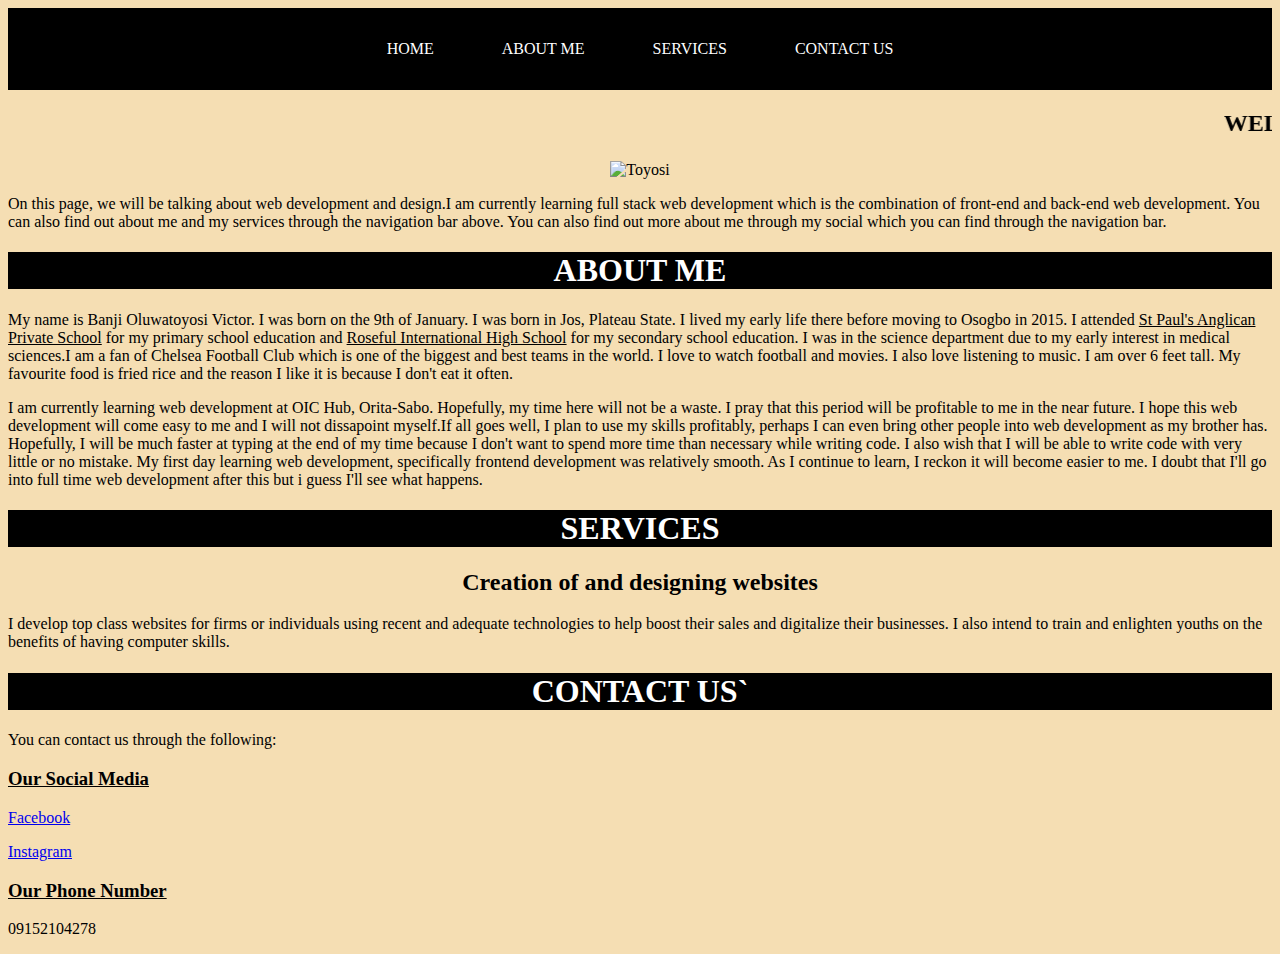
==== index.html @ e24cdfda "new statement on git" ====
<!DOCTYPE html>
<html lang="en">
<head>
<link rel="stylesheet" href="style.css">

    <meta charset="UTF-8">
    <meta http-equiv="X-UA-Compatible" content="IE=edge">
    <meta name="viewport" content="width=device-width, initial-scale=1.0">
    <title>Portfolio</title>
</head>

<body style="background-color:wheat;">
    
    <div class="nav">
   <a href="#index.html"> HOME</a>
   <a href="#about"> ABOUT ME</a>
   <a href="#services"> SERVICES</a>
   <a href="#contactus"> CONTACT US</a>
   </div>
   <marquee><h2>WELCOME TO THE OFFICIAL WEBSITE OF BANJI TOYOSI</h2></marquee>
   <center><img  src="file:///home/banji/Documents/Portfolio/Image/Toyosi.jpg" width="300px" height="300px" alt= Toyosi></center>
   <p>On this page, we will be talking about web development and design.I am currently learning full stack web development which is the combination of front-end and back-end web development. You can also find out about me and my services through the navigation bar above. You can also find out more about me through my social which you can find through the navigation bar. </p>
   <h1 style="text-align: center;background-color: black; color: white;"  id="about">ABOUT ME</h1>
   <p>My name is Banji Oluwatoyosi Victor. I was born on the 9th of January. I was born in Jos, Plateau State. I lived my early life there before moving to Osogbo in 2015. I attended <u>St Paul's Anglican Private School</u> for my primary school education and <u>Roseful International High School</u> for my secondary school education. I was in the science department due to my early interest in medical sciences.I am a fan of Chelsea Football Club which is one of the biggest and best teams in the world. I love to watch football and movies. I also love listening to music. I am over 6 feet tall. My favourite food is fried rice and the reason I like it is because I don't eat it often.</p>   
    <p> I am currently learning web development at OIC Hub, Orita-Sabo. Hopefully, my time here will not be a waste. I pray that this period will be profitable to me in the near future. I hope this web development will come easy to me and I will not dissapoint myself.If all goes well, I plan to use my skills profitably, perhaps I can even bring other people into web development as my brother has. Hopefully, I will be much faster at typing at the end of my time because I don't want to spend more time than necessary while writing code. I also wish that I will be able to write code with very little or no mistake. My first day learning web development, specifically frontend development was relatively smooth. As I continue to learn, I reckon it will become easier to me. I doubt that I'll go into full time web development after this but i guess I'll see what happens.</p>
 
    <h1 style="text-align: center; background-color: black; color: white;"   id="services">SERVICES</h1>
    <h2 style="text-align: center;">Creation of and designing websites</h2>
    <p>I develop top class websites for firms or individuals using recent and adequate technologies to help boost their sales and digitalize their businesses. I also intend to train and enlighten youths on the benefits of having computer skills.</p>
    <h1 style="text-align: center; background-color: black; color: white;"   id="contactus">CONTACT US`</h1>
   <p>You can contact us through the following: </p>
   <p><h3><u>Our Social Media</u></h3></p>
   <p><a href="http://facebook.com/BanjiOluwatoyosi">Facebook</a></p>
   <p><a href="http://instagram.com/banjivictor09">Instagram</a></p>
   <p><h3><u>Our Phone Number</u></h3></p>
   <p>09152104278</p>

   




   

</body>
</html>
---- style.css ----
.nav a{
    text-decoration: none;
    color: white;
    display: inline-block;
    padding: 16px;
    margin: 16px;
}   
    
.nav{
    background-color: black;
    text-align: center;
}
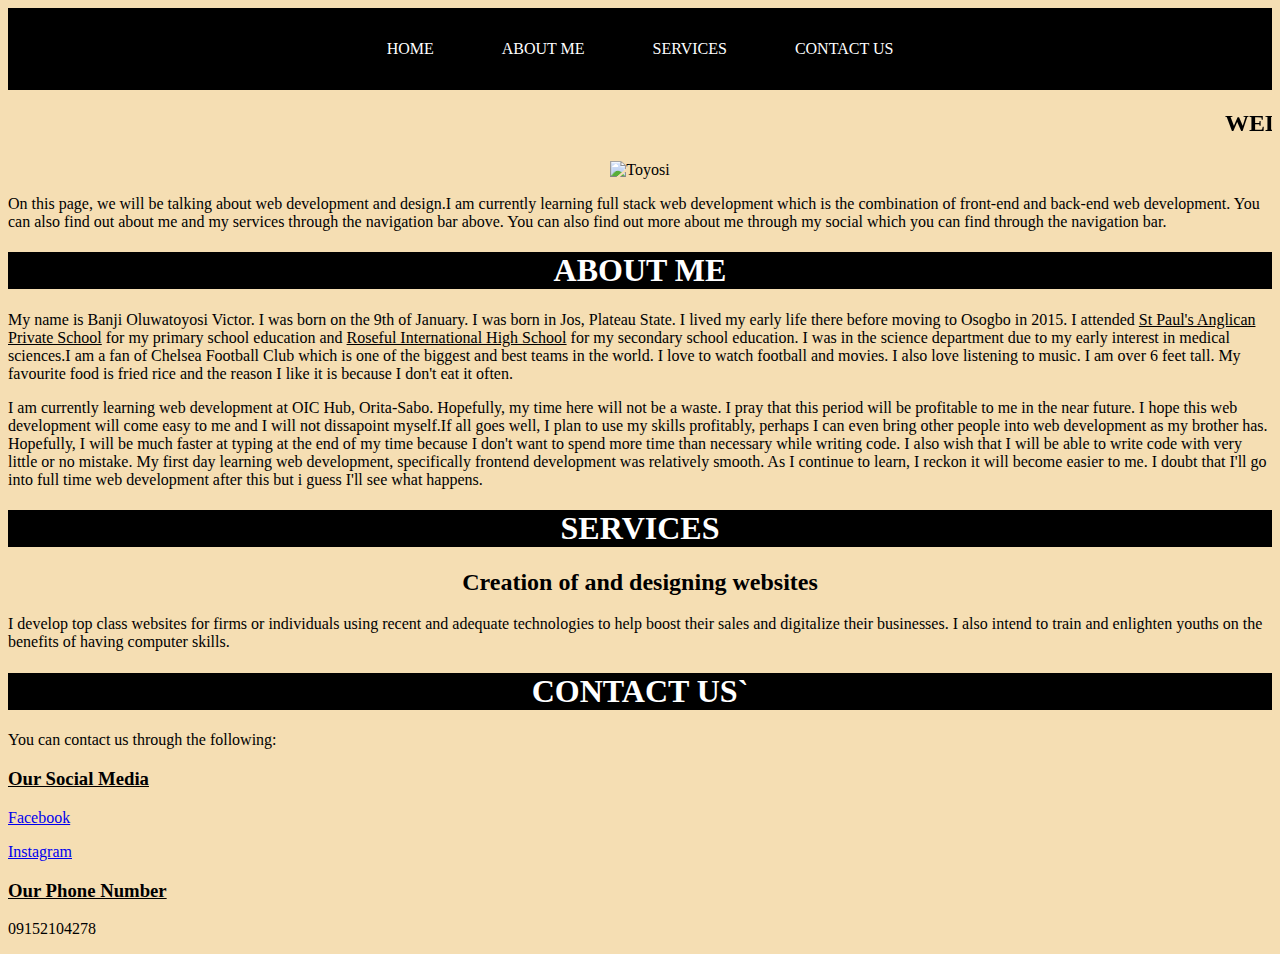
==== commit f2c6c1b5: "changed statement on git" ====
--- a/index.html
+++ b/index.html
@@ -18,7 +18,7 @@
    <a href="#contactus"> CONTACT US</a>
    </div>
    <marquee><h2>WELCOME TO THE OFFICIAL WEBSITE OF BANJI TOYOSI</h2></marquee>
-   <center><img  src="file:///home/banji/Documents/Portfolio/Image/Toyosi.jpg" width="300px" height="300px" alt= Toyosi></center>
+   <center><img src="file:///home/banji/Documents/Portfolio/Image/Toyosi.jpg" width="300px" height="300px" alt= Toyosi></center>
    <p>On this page, we will be talking about web development and design.I am currently learning full stack web development which is the combination of front-end and back-end web development. You can also find out about me and my services through the navigation bar above. You can also find out more about me through my social which you can find through the navigation bar. </p>
    <h1 style="text-align: center;background-color: black; color: white;"  id="about">ABOUT ME</h1>
    <p>My name is Banji Oluwatoyosi Victor. I was born on the 9th of January. I was born in Jos, Plateau State. I lived my early life there before moving to Osogbo in 2015. I attended <u>St Paul's Anglican Private School</u> for my primary school education and <u>Roseful International High School</u> for my secondary school education. I was in the science department due to my early interest in medical sciences.I am a fan of Chelsea Football Club which is one of the biggest and best teams in the world. I love to watch football and movies. I also love listening to music. I am over 6 feet tall. My favourite food is fried rice and the reason I like it is because I don't eat it often.</p>   
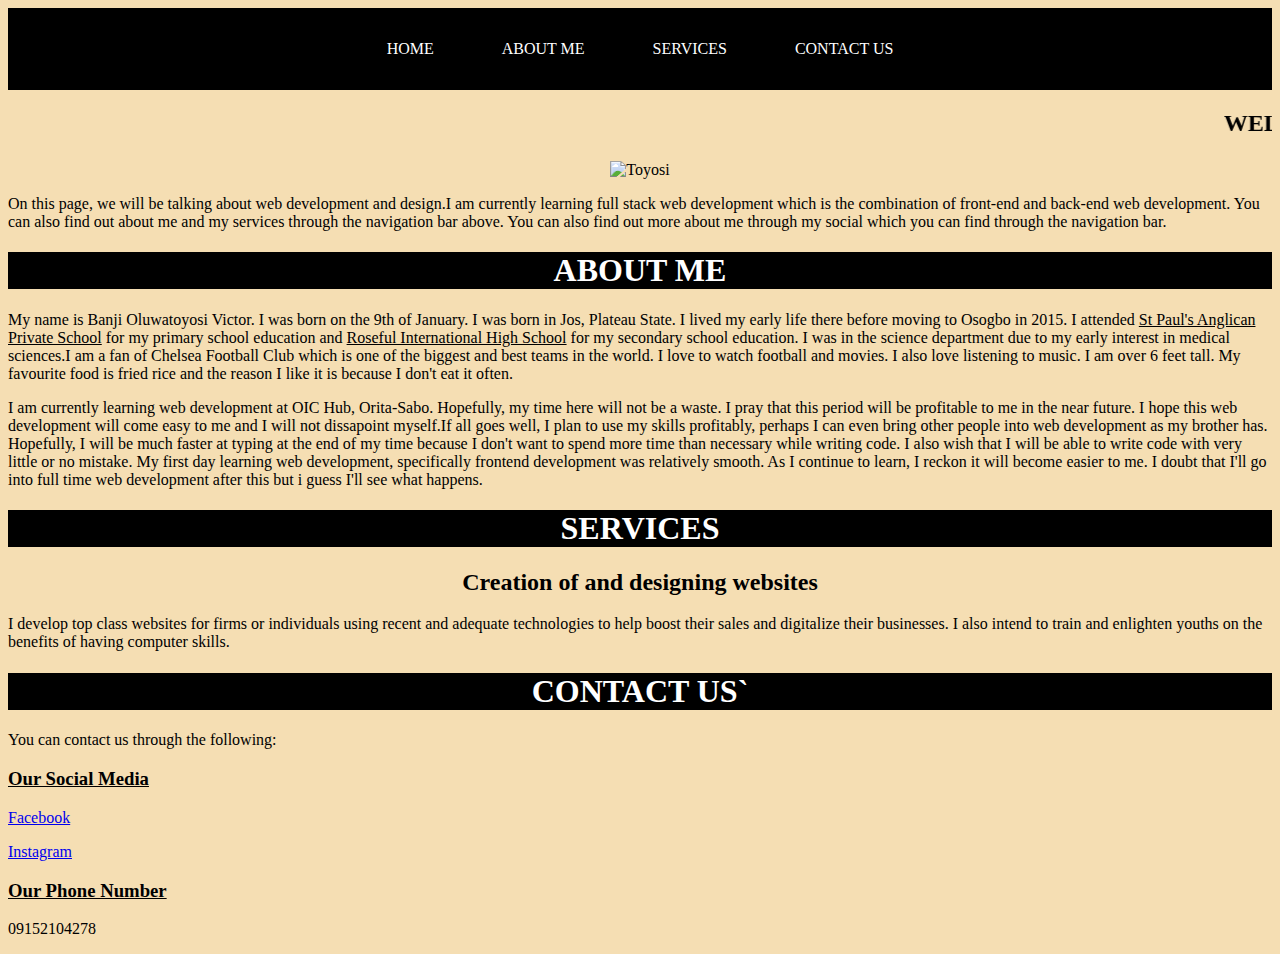
==== commit 1ec2fd44: "new change statement on git" ====
--- a/index.html
+++ b/index.html
@@ -18,7 +18,7 @@
    <a href="#contactus"> CONTACT US</a>
    </div>
    <marquee><h2>WELCOME TO THE OFFICIAL WEBSITE OF BANJI TOYOSI</h2></marquee>
-   <center><img src="file:///home/banji/Documents/Portfolio/Image/Toyosi.jpg" width="300px" height="300px" alt= Toyosi></center>
+   <center><img src="file:///home/banji/documents/portfolio/image/toyosi.jpg" width="300px" height="300px" alt= Toyosi></center>
    <p>On this page, we will be talking about web development and design.I am currently learning full stack web development which is the combination of front-end and back-end web development. You can also find out about me and my services through the navigation bar above. You can also find out more about me through my social which you can find through the navigation bar. </p>
    <h1 style="text-align: center;background-color: black; color: white;"  id="about">ABOUT ME</h1>
    <p>My name is Banji Oluwatoyosi Victor. I was born on the 9th of January. I was born in Jos, Plateau State. I lived my early life there before moving to Osogbo in 2015. I attended <u>St Paul's Anglican Private School</u> for my primary school education and <u>Roseful International High School</u> for my secondary school education. I was in the science department due to my early interest in medical sciences.I am a fan of Chelsea Football Club which is one of the biggest and best teams in the world. I love to watch football and movies. I also love listening to music. I am over 6 feet tall. My favourite food is fried rice and the reason I like it is because I don't eat it often.</p>   
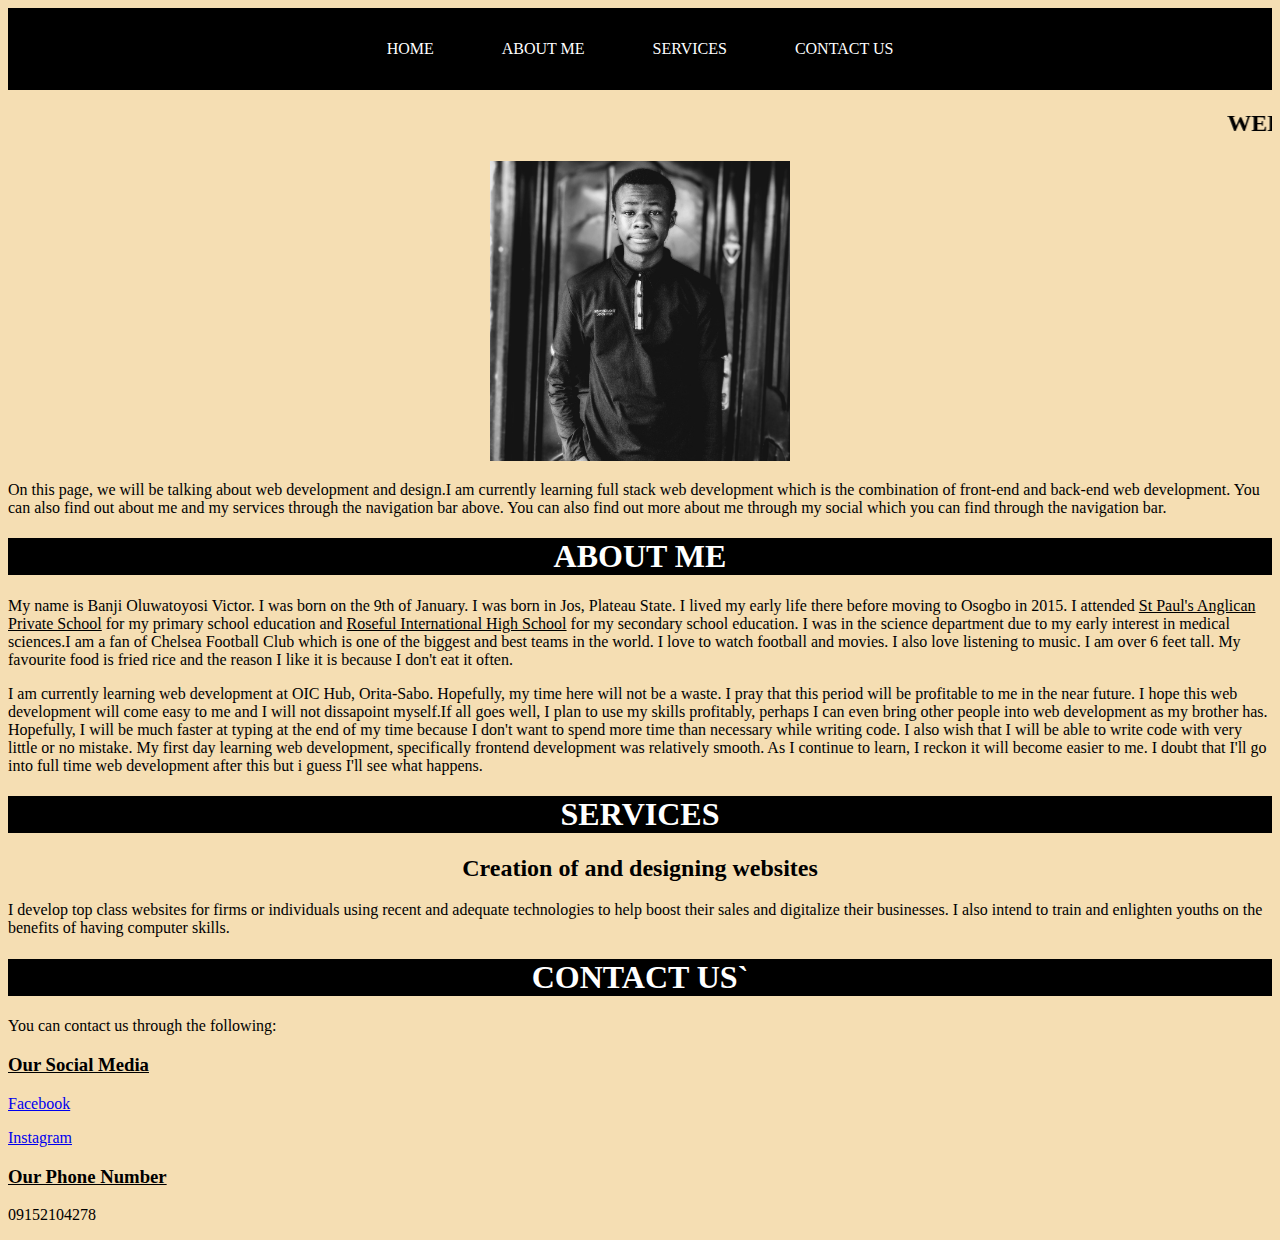
==== commit b98974ea: "recent statement on git" ====
--- a/index.html
+++ b/index.html
@@ -18,7 +18,7 @@
    <a href="#contactus"> CONTACT US</a>
    </div>
    <marquee><h2>WELCOME TO THE OFFICIAL WEBSITE OF BANJI TOYOSI</h2></marquee>
-   <center><img src="file:///home/banji/documents/portfolio/image/toyosi.jpg" width="300px" height="300px" alt= Toyosi></center>
+   <center> <img src="Image/Toyosi.jpg" width="300px" height="300px" alt= Toyosi></center>
    <p>On this page, we will be talking about web development and design.I am currently learning full stack web development which is the combination of front-end and back-end web development. You can also find out about me and my services through the navigation bar above. You can also find out more about me through my social which you can find through the navigation bar. </p>
    <h1 style="text-align: center;background-color: black; color: white;"  id="about">ABOUT ME</h1>
    <p>My name is Banji Oluwatoyosi Victor. I was born on the 9th of January. I was born in Jos, Plateau State. I lived my early life there before moving to Osogbo in 2015. I attended <u>St Paul's Anglican Private School</u> for my primary school education and <u>Roseful International High School</u> for my secondary school education. I was in the science department due to my early interest in medical sciences.I am a fan of Chelsea Football Club which is one of the biggest and best teams in the world. I love to watch football and movies. I also love listening to music. I am over 6 feet tall. My favourite food is fried rice and the reason I like it is because I don't eat it often.</p>   
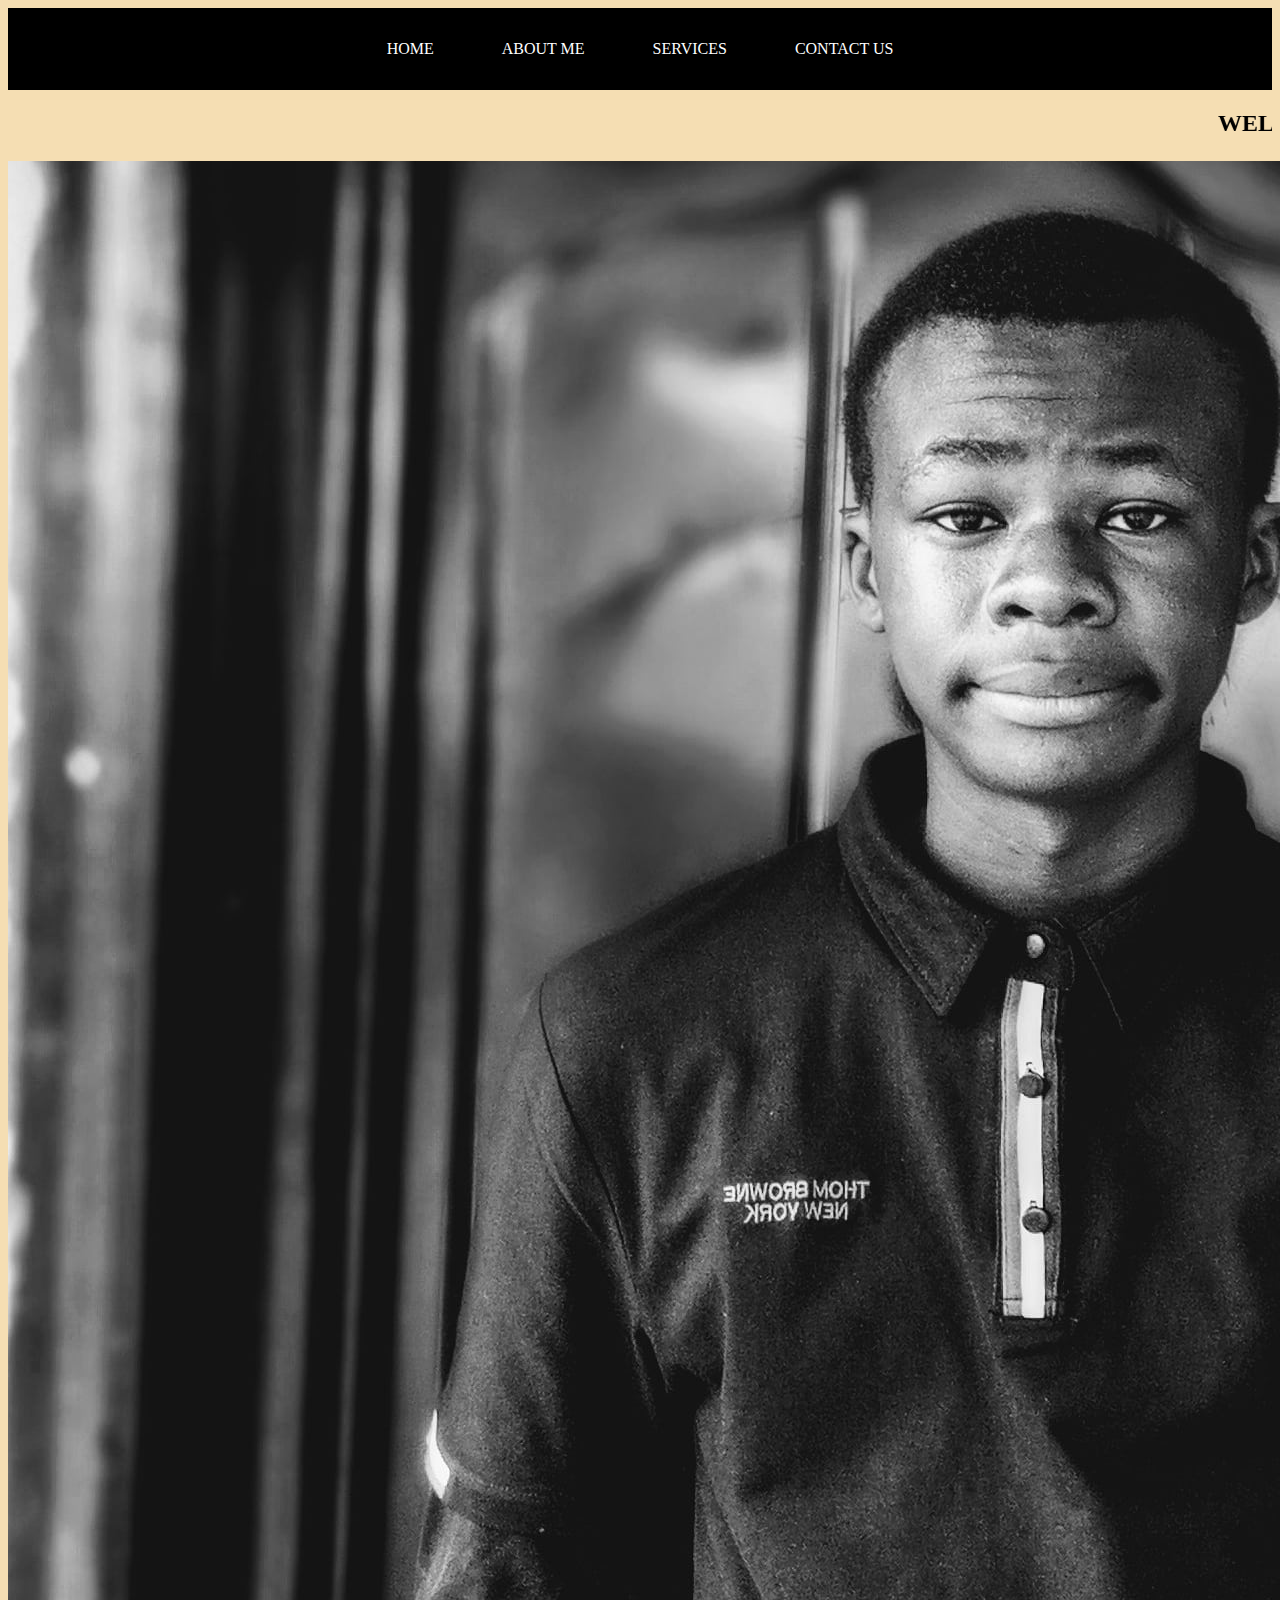
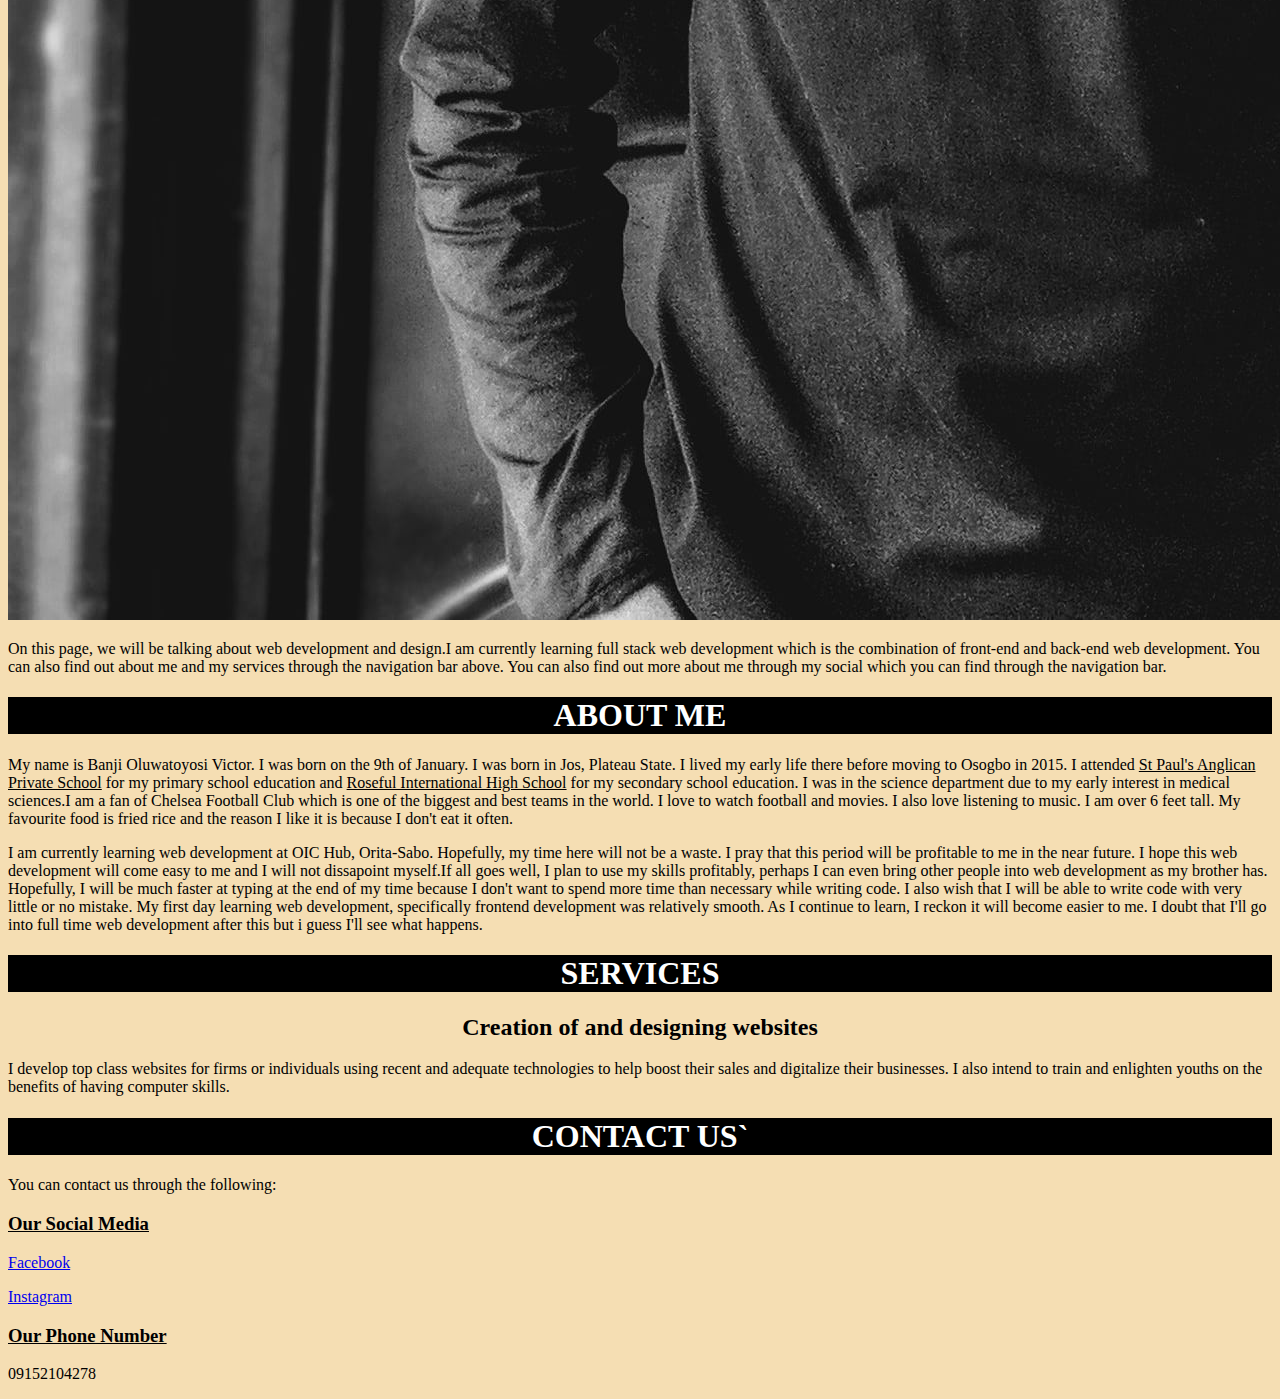
==== commit d1696136: "recent changed statement on git" ====
--- a/index.html
+++ b/index.html
@@ -18,7 +18,7 @@
    <a href="#contactus"> CONTACT US</a>
    </div>
    <marquee><h2>WELCOME TO THE OFFICIAL WEBSITE OF BANJI TOYOSI</h2></marquee>
-   <center> <img src="Image/Toyosi.jpg" width="300px" height="300px" alt= Toyosi></center>
+   <center> <img src="Image/Toyosi.jpg" alt= Toyosi></center>
    <p>On this page, we will be talking about web development and design.I am currently learning full stack web development which is the combination of front-end and back-end web development. You can also find out about me and my services through the navigation bar above. You can also find out more about me through my social which you can find through the navigation bar. </p>
    <h1 style="text-align: center;background-color: black; color: white;"  id="about">ABOUT ME</h1>
    <p>My name is Banji Oluwatoyosi Victor. I was born on the 9th of January. I was born in Jos, Plateau State. I lived my early life there before moving to Osogbo in 2015. I attended <u>St Paul's Anglican Private School</u> for my primary school education and <u>Roseful International High School</u> for my secondary school education. I was in the science department due to my early interest in medical sciences.I am a fan of Chelsea Football Club which is one of the biggest and best teams in the world. I love to watch football and movies. I also love listening to music. I am over 6 feet tall. My favourite food is fried rice and the reason I like it is because I don't eat it often.</p>   
--- a/style.css
+++ b/style.css
@@ -9,4 +9,5 @@
 .nav{
     background-color: black;
     text-align: center;
+    width: "300px"; height: "300px";
 }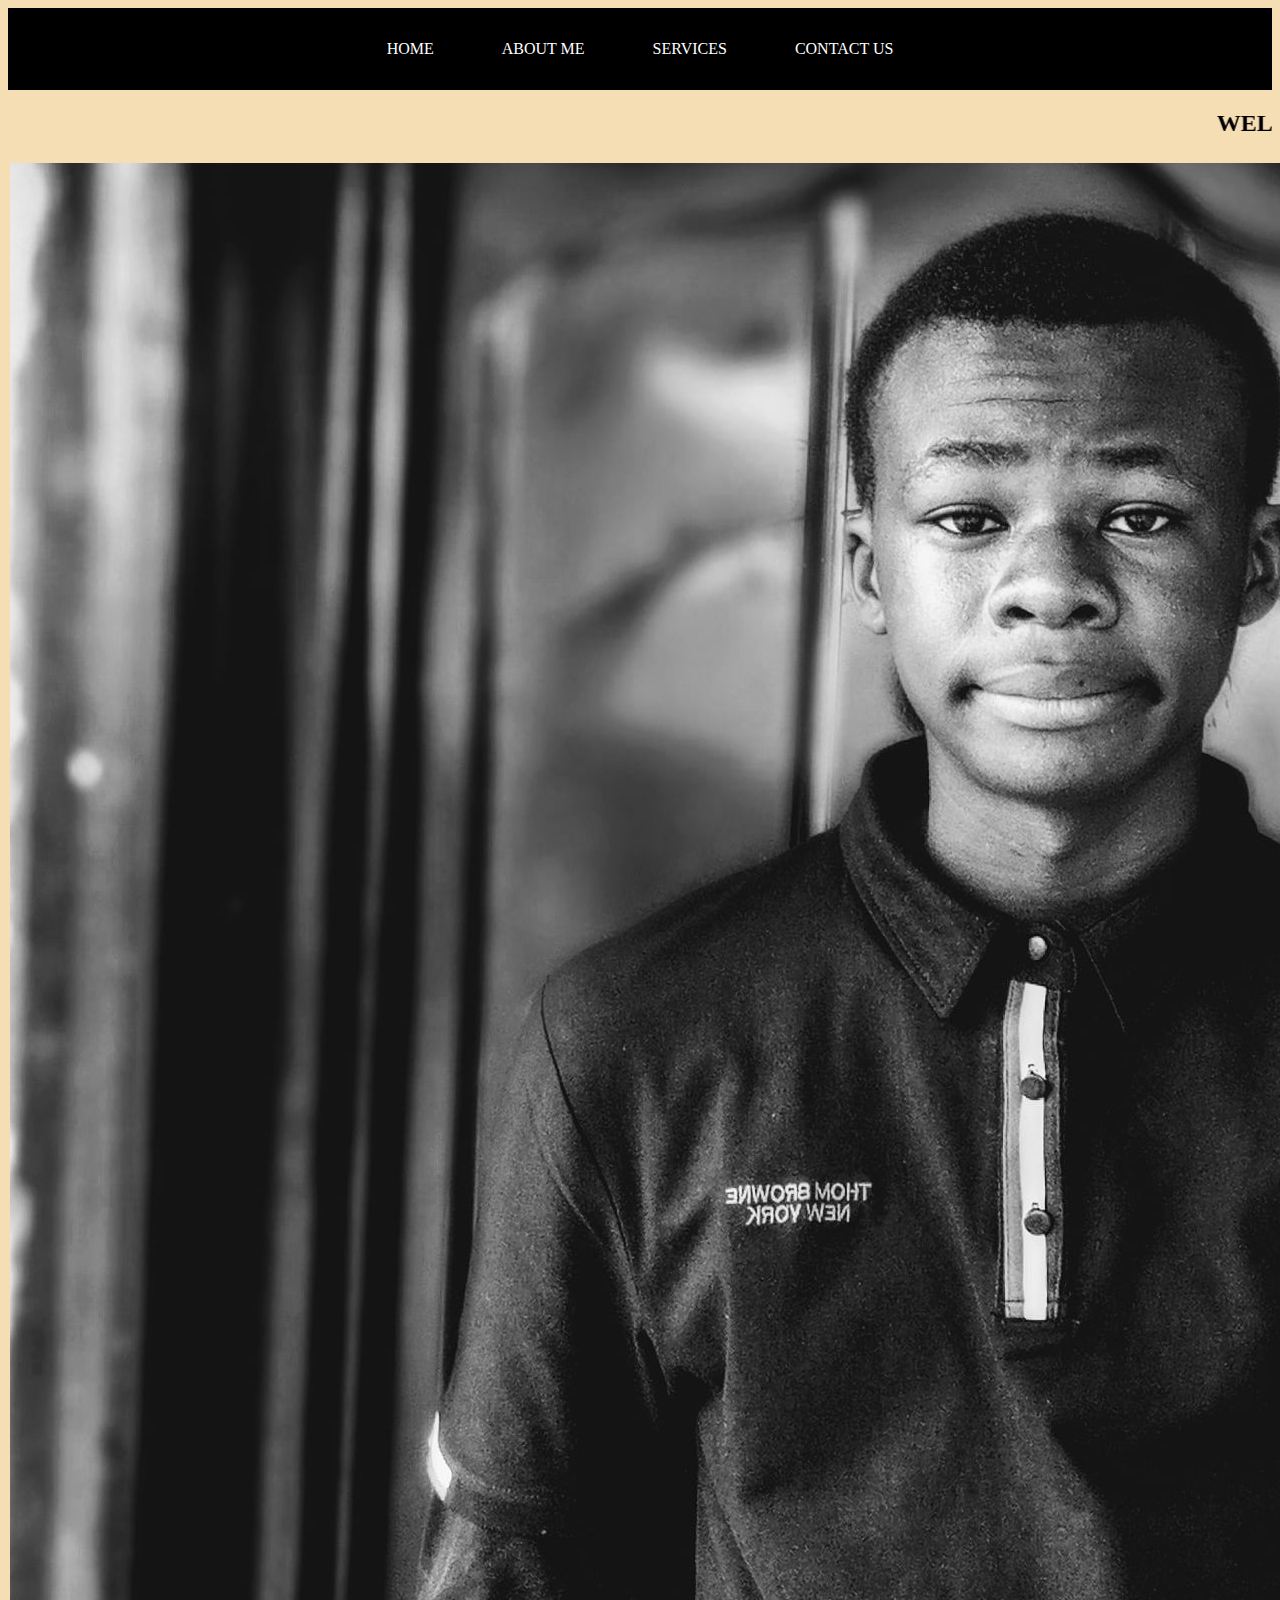
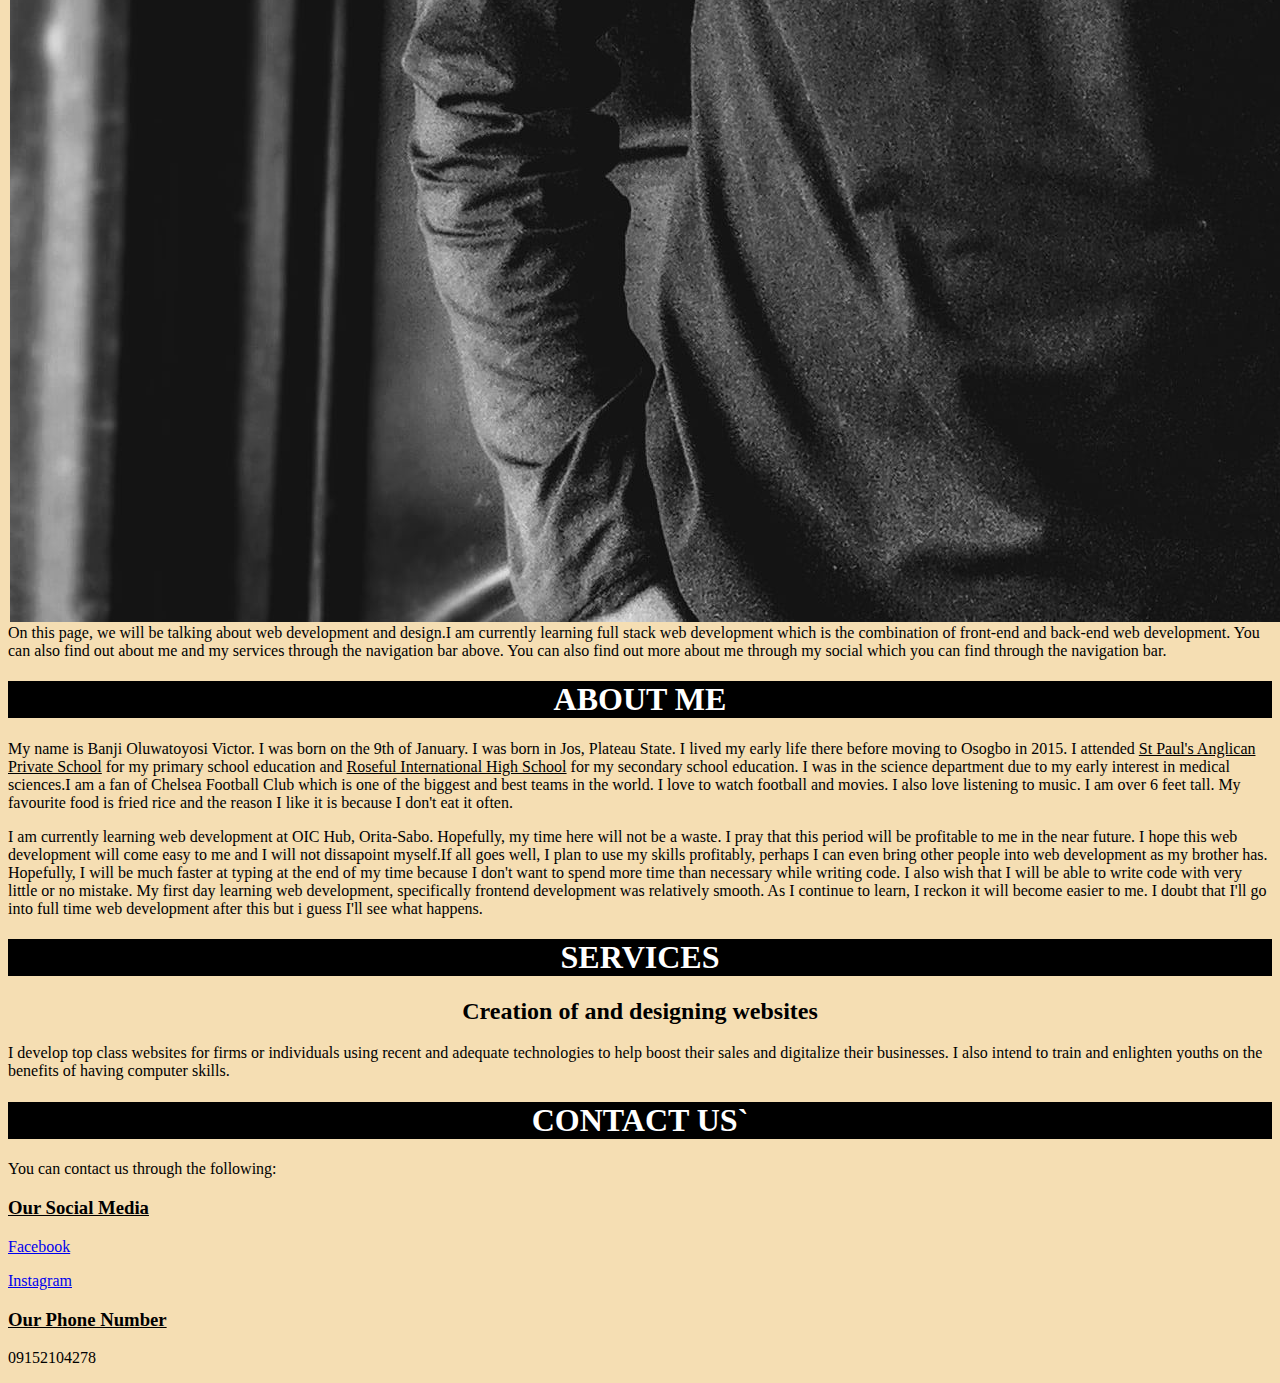
==== commit 4e1a97a5: "recent changes statement on git" ====
--- a/index.html
+++ b/index.html
@@ -18,7 +18,7 @@
    <a href="#contactus"> CONTACT US</a>
    </div>
    <marquee><h2>WELCOME TO THE OFFICIAL WEBSITE OF BANJI TOYOSI</h2></marquee>
-   <center> <img src="Image/Toyosi.jpg" alt= Toyosi></center>
+   <center> <img class="image" src="Image/Toyosi.jpg" alt= Toyosi></center>
    <p>On this page, we will be talking about web development and design.I am currently learning full stack web development which is the combination of front-end and back-end web development. You can also find out about me and my services through the navigation bar above. You can also find out more about me through my social which you can find through the navigation bar. </p>
    <h1 style="text-align: center;background-color: black; color: white;"  id="about">ABOUT ME</h1>
    <p>My name is Banji Oluwatoyosi Victor. I was born on the 9th of January. I was born in Jos, Plateau State. I lived my early life there before moving to Osogbo in 2015. I attended <u>St Paul's Anglican Private School</u> for my primary school education and <u>Roseful International High School</u> for my secondary school education. I was in the science department due to my early interest in medical sciences.I am a fan of Chelsea Football Club which is one of the biggest and best teams in the world. I love to watch football and movies. I also love listening to music. I am over 6 feet tall. My favourite food is fried rice and the reason I like it is because I don't eat it often.</p>   
--- a/style.css
+++ b/style.css
@@ -9,5 +9,9 @@
 .nav{
     background-color: black;
     text-align: center;
-    width: "300px"; height: "300px";
+}
+.image{float: left;
+    margin: 2px;
+    width: auto;height: auto;
+
 }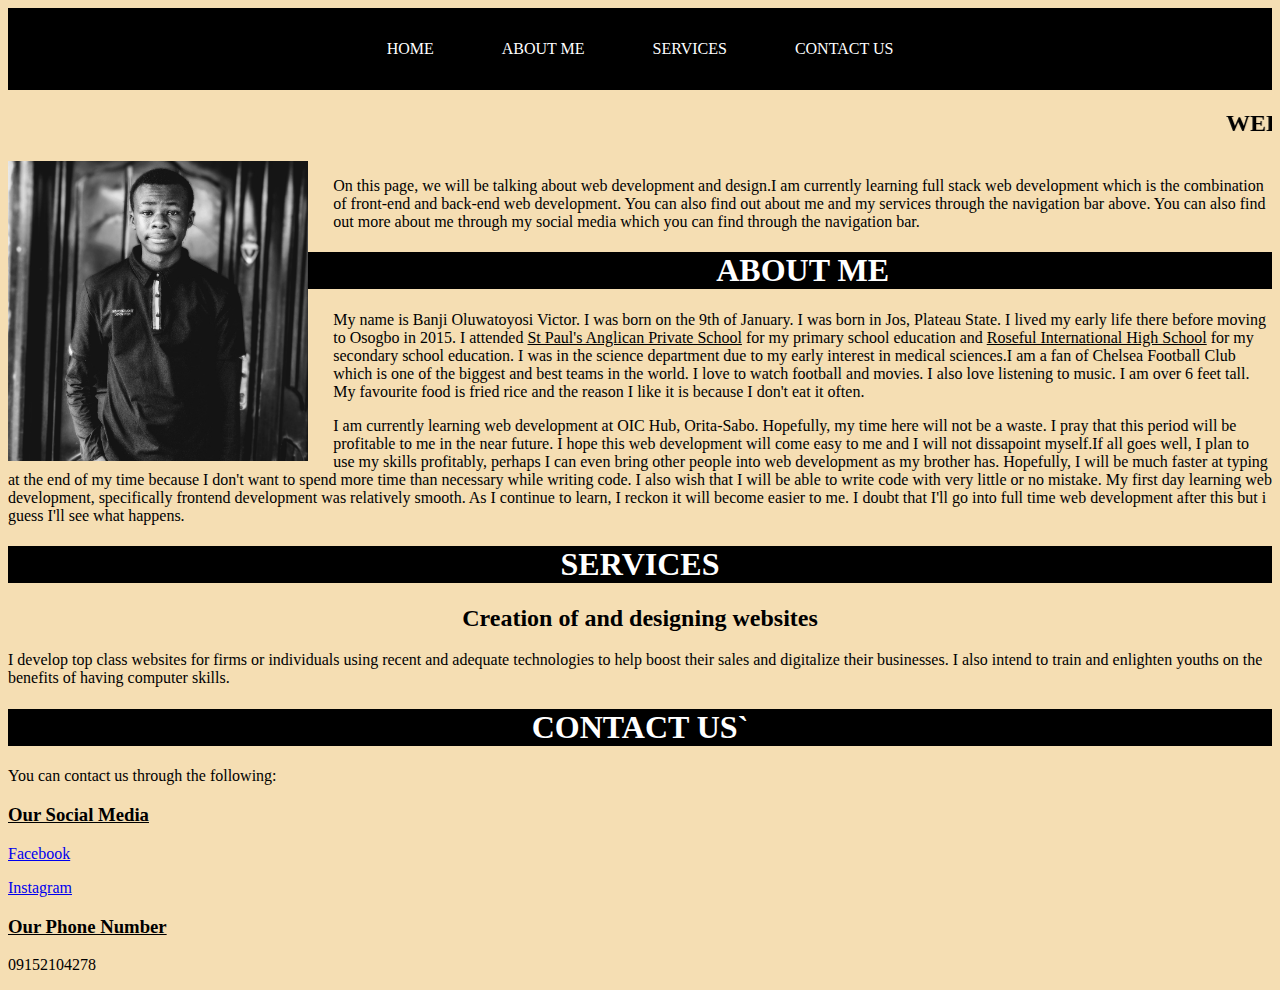
==== commit 984629c2: "recent changed statements on git" ====
--- a/index.html
+++ b/index.html
@@ -19,7 +19,7 @@
    </div>
    <marquee><h2>WELCOME TO THE OFFICIAL WEBSITE OF BANJI TOYOSI</h2></marquee>
    <center> <img class="image" src="Image/Toyosi.jpg" alt= Toyosi></center>
-   <p>On this page, we will be talking about web development and design.I am currently learning full stack web development which is the combination of front-end and back-end web development. You can also find out about me and my services through the navigation bar above. You can also find out more about me through my social which you can find through the navigation bar. </p>
+   <p>On this page, we will be talking about web development and design.I am currently learning full stack web development which is the combination of front-end and back-end web development. You can also find out about me and my services through the navigation bar above. You can also find out more about me through my social media which you can find through the navigation bar. </p>
    <h1 style="text-align: center;background-color: black; color: white;"  id="about">ABOUT ME</h1>
    <p>My name is Banji Oluwatoyosi Victor. I was born on the 9th of January. I was born in Jos, Plateau State. I lived my early life there before moving to Osogbo in 2015. I attended <u>St Paul's Anglican Private School</u> for my primary school education and <u>Roseful International High School</u> for my secondary school education. I was in the science department due to my early interest in medical sciences.I am a fan of Chelsea Football Club which is one of the biggest and best teams in the world. I love to watch football and movies. I also love listening to music. I am over 6 feet tall. My favourite food is fried rice and the reason I like it is because I don't eat it often.</p>   
     <p> I am currently learning web development at OIC Hub, Orita-Sabo. Hopefully, my time here will not be a waste. I pray that this period will be profitable to me in the near future. I hope this web development will come easy to me and I will not dissapoint myself.If all goes well, I plan to use my skills profitably, perhaps I can even bring other people into web development as my brother has. Hopefully, I will be much faster at typing at the end of my time because I don't want to spend more time than necessary while writing code. I also wish that I will be able to write code with very little or no mistake. My first day learning web development, specifically frontend development was relatively smooth. As I continue to learn, I reckon it will become easier to me. I doubt that I'll go into full time web development after this but i guess I'll see what happens.</p>
--- a/style.css
+++ b/style.css
@@ -11,7 +11,7 @@
     text-align: center;
 }
 .image{float: left;
-    margin: 2px;
-    width: auto;height: auto;
+    margin-right: 2%;
+    width: 300px;height: 300px;
 
 }